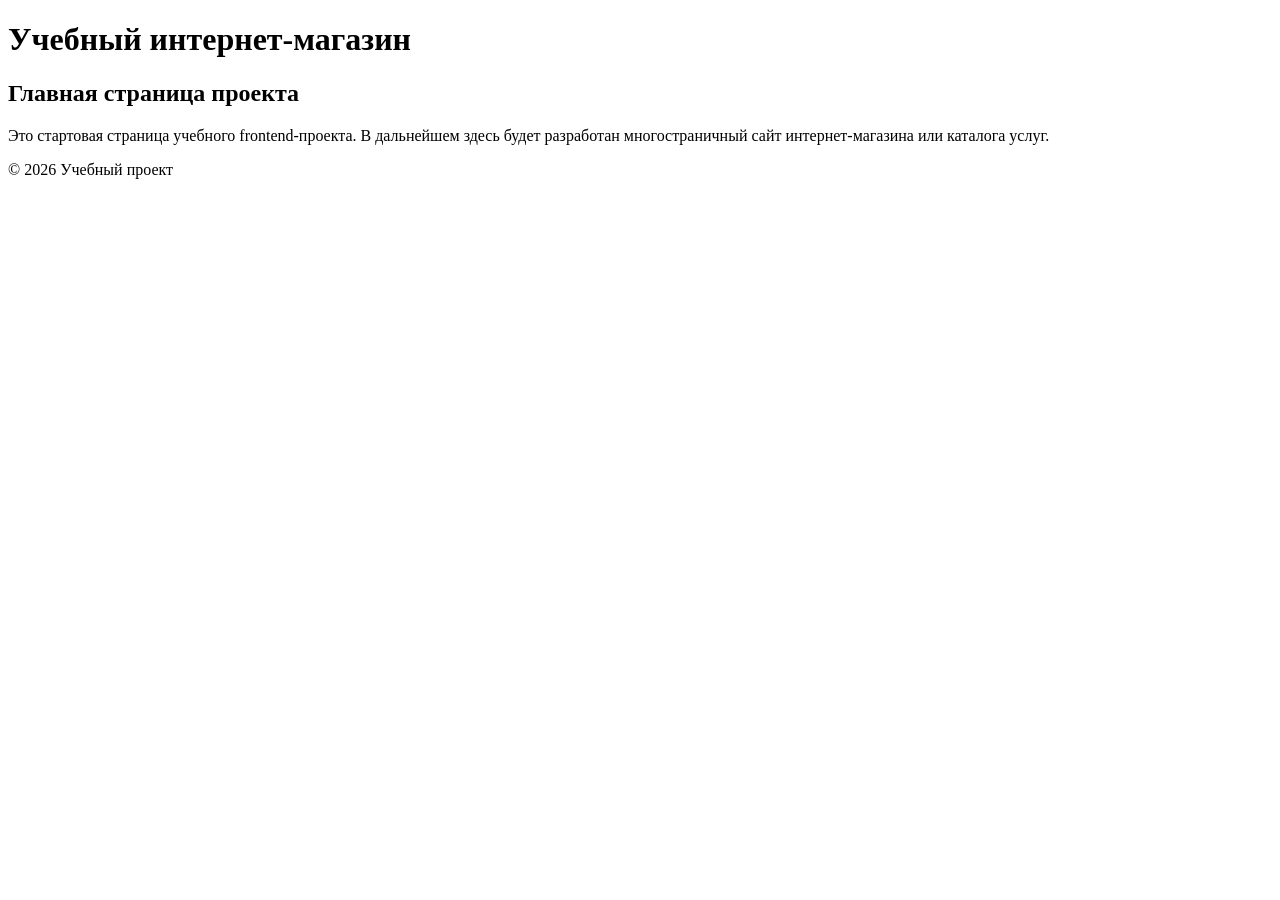
==== index.html @ 1d007cf1 "feat: initialize frontend project structure" ====
<!DOCTYPE html>
<html lang="ru">
<head>
  <meta charset="UTF-8">
  <meta name="viewport" content="width=device-width, initial-scale=1.0">
  <title>Каталог товаров</title>
  <link rel="stylesheet" href="css/style.css">
</head>
<body>
  <header>
    <h1>Учебный интернет-магазин</h1>
  </header>

  <main>
    <section>
      <h2>Главная страница проекта</h2>
      <p>
        Это стартовая страница учебного frontend-проекта.
        В дальнейшем здесь будет разработан многостраничный сайт
        интернет-магазина или каталога услуг.
      </p>
    </section>
  </main>

  <footer>
    <p>&copy; 2026 Учебный проект</p>
  </footer>
</body>
</html>
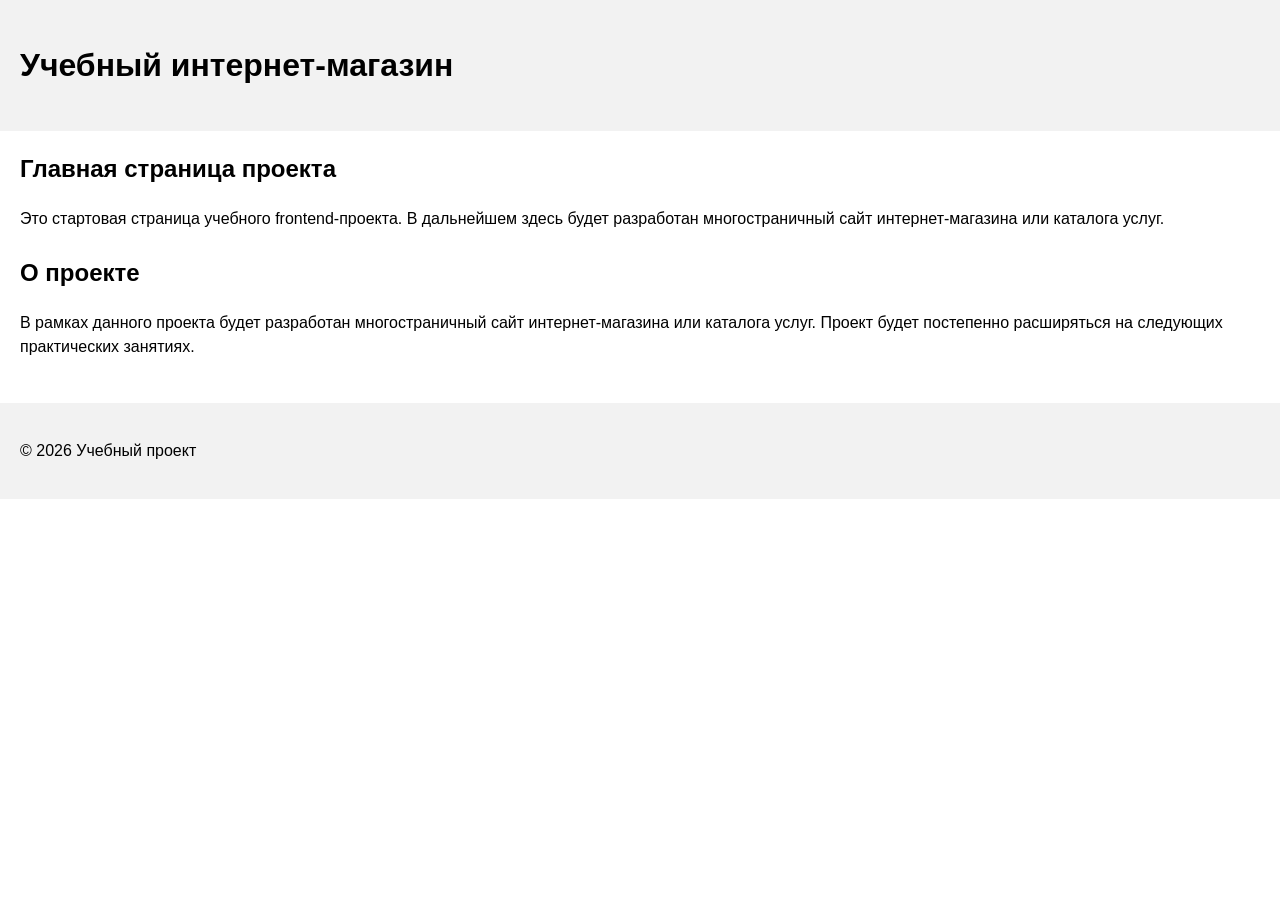
==== commit 2f9675c7: "feat: add project description section" ====
--- a/index.html
+++ b/index.html
@@ -20,7 +20,17 @@
         интернет-магазина или каталога услуг.
       </p>
     </section>
+    <section>
+  <h2>О проекте</h2>
+  <p>
+    В рамках данного проекта будет разработан многостраничный сайт
+    интернет-магазина или каталога услуг. Проект будет постепенно
+    расширяться на следующих практических занятиях.
+  </p>
+</section>
+
   </main>
+  
 
   <footer>
     <p>&copy; 2026 Учебный проект</p>
--- a/css/style.css
+++ b/css/style.css
@@ -0,0 +1,26 @@
+body {
+  margin: 0;
+  font-family: Arial, sans-serif;
+  line-height: 1.5;
+}
+
+header,
+main,
+footer {
+  padding: 20px;
+}
+
+header {
+  background-color: #f2f2f2;
+}
+
+footer {
+  background-color: #f2f2f2;
+}
+section {
+  margin-bottom: 24px;
+}
+
+section h2 {
+  margin-top: 0;
+}
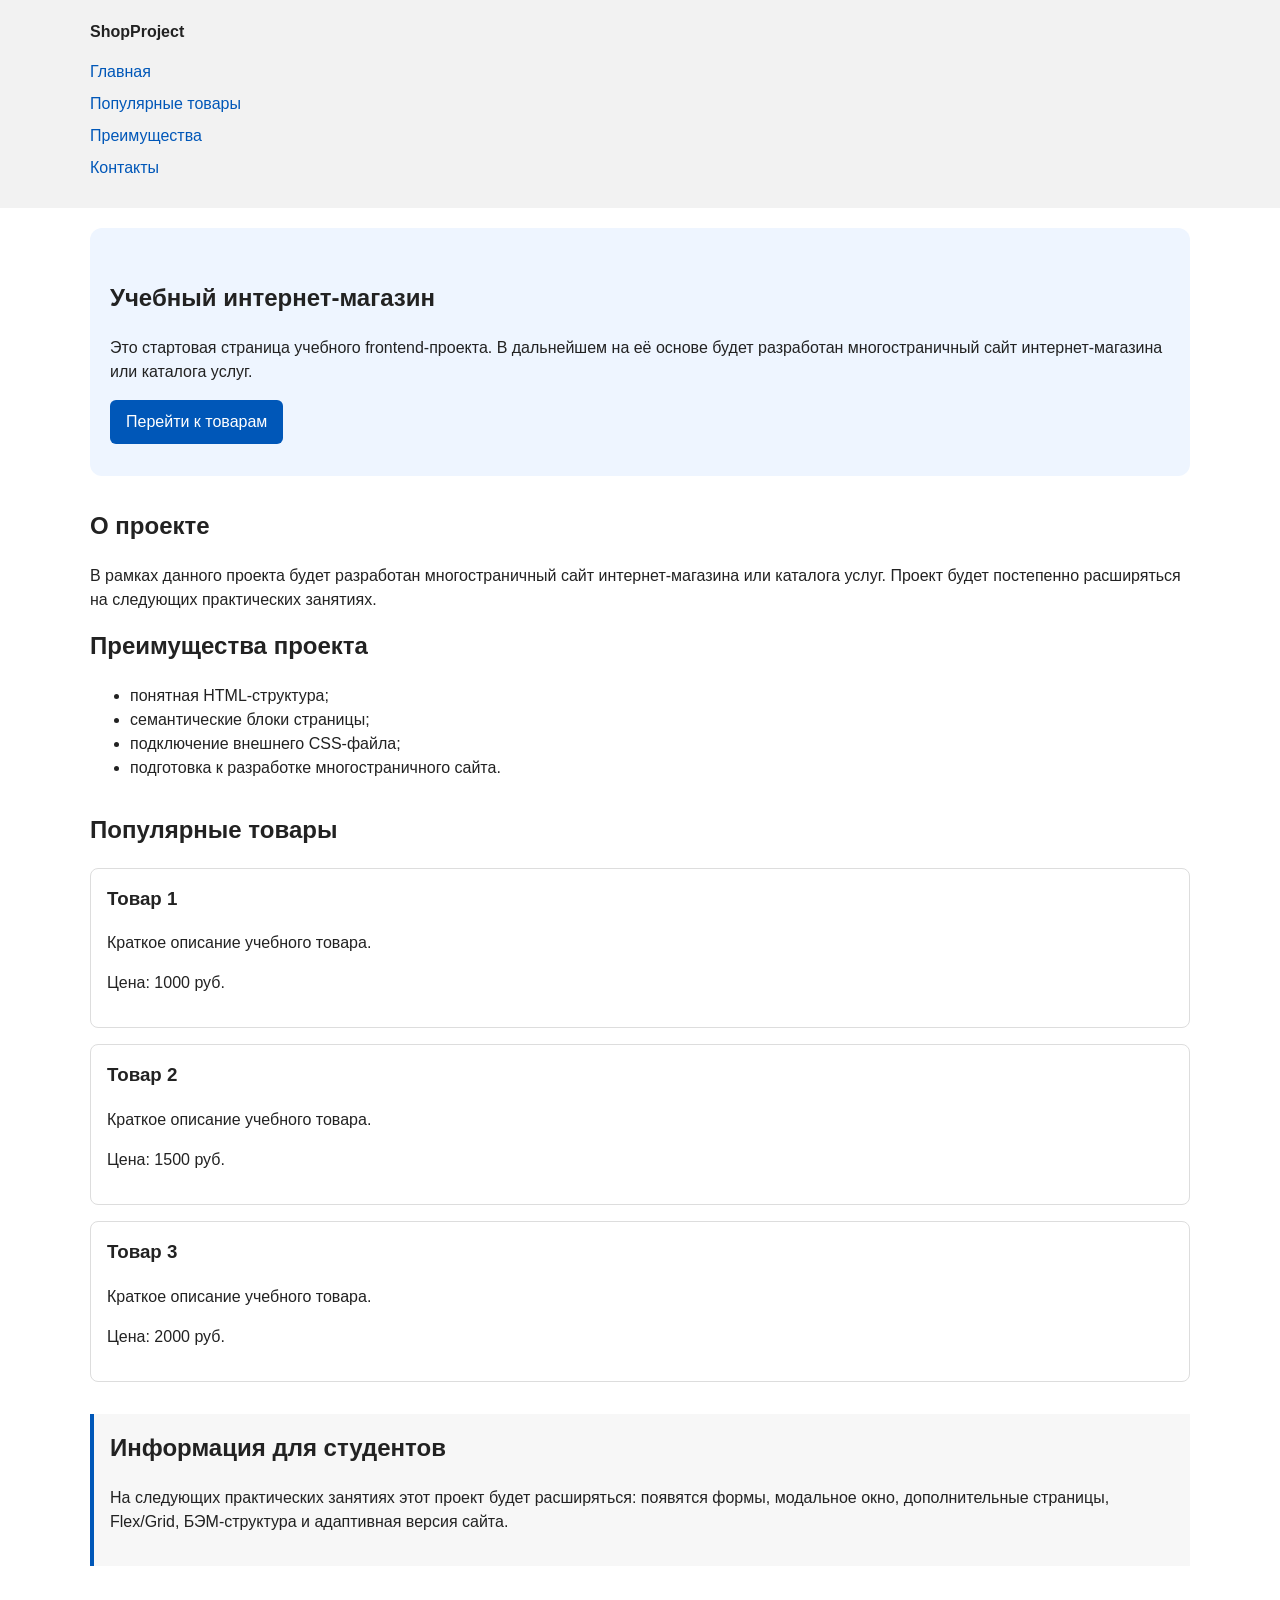
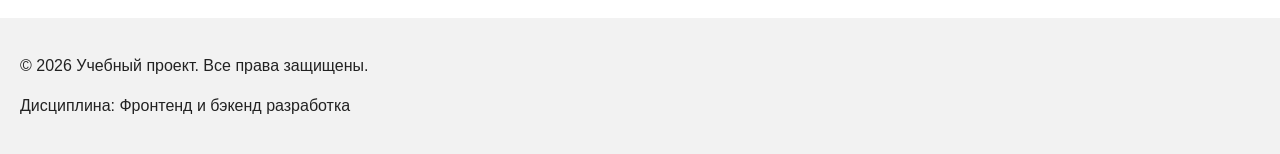
==== commit a1e73cf0: "feat: add semantic HTML structure and base CSS styles" ====
--- a/index.html
+++ b/index.html
@@ -3,37 +3,92 @@
 <head>
   <meta charset="UTF-8">
   <meta name="viewport" content="width=device-width, initial-scale=1.0">
-  <title>Каталог товаров</title>
+  <title>Учебный интернет-магазин</title>
   <link rel="stylesheet" href="css/style.css">
 </head>
 <body>
+
   <header>
-    <h1>Учебный интернет-магазин</h1>
+    <div class="site-header">
+      <a class="site-logo" href="index.html">ShopProject</a>
+      <nav class="site-nav" aria-label="Основная навигация">
+        <ul class="site-nav__list">
+          <li><a href="index.html">Главная</a></li>
+          <li><a href="#popular">Популярные товары</a></li>
+          <li><a href="#advantages">Преимущества</a></li>
+          <li><a href="#contacts">Контакты</a></li>
+        </ul>
+      </nav>
+    </div>
   </header>
 
   <main>
-    <section>
-      <h2>Главная страница проекта</h2>
+
+    <section class="hero">
+      <h1>Учебный интернет-магазин</h1>
       <p>
         Это стартовая страница учебного frontend-проекта.
-        В дальнейшем здесь будет разработан многостраничный сайт
+        В дальнейшем на её основе будет разработан многостраничный сайт
         интернет-магазина или каталога услуг.
       </p>
+      <a class="button" href="#popular">Перейти к товарам</a>
     </section>
-    <section>
-  <h2>О проекте</h2>
-  <p>
-    В рамках данного проекта будет разработан многостраничный сайт
-    интернет-магазина или каталога услуг. Проект будет постепенно
-    расширяться на следующих практических занятиях.
-  </p>
-</section>
+    
+    <section class="section">
+      <h2>О проекте</h2>
+      <p>
+        В рамках данного проекта будет разработан многостраничный сайт
+        интернет-магазина или каталога услуг. Проект будет постепенно
+        расширяться на следующих практических занятиях.
+      </p>
+
+    <section class="section" id="advantages">
+      <h2>Преимущества проекта</h2>
+      <ul class="advantages-list">
+        <li>понятная HTML-структура;</li>
+        <li>семантические блоки страницы;</li>
+        <li>подключение внешнего CSS-файла;</li>
+        <li>подготовка к разработке многостраничного сайта.</li>
+      </ul>
+    </section>
+
+    <section class="section" id="popular">
+      <h2>Популярные товары</h2>
+
+      <article class="product-card">
+        <h3>Товар 1</h3>
+        <p>Краткое описание учебного товара.</p>
+        <p>Цена: 1000 руб.</p>
+      </article>
+
+      <article class="product-card">
+        <h3>Товар 2</h3>
+        <p>Краткое описание учебного товара.</p>
+        <p>Цена: 1500 руб.</p>
+      </article>
+
+      <article class="product-card">
+        <h3>Товар 3</h3>
+        <p>Краткое описание учебного товара.</p>
+        <p>Цена: 2000 руб.</p>
+      </article>
+    </section>
+
+    <aside class="aside-info">
+      <h2>Информация для студентов</h2>
+      <p>
+        На следующих практических занятиях этот проект будет расширяться:
+        появятся формы, модальное окно, дополнительные страницы, Flex/Grid,
+        БЭМ-структура и адаптивная версия сайта.
+      </p>
+    </aside>
 
   </main>
-  
 
-  <footer>
-    <p>&copy; 2026 Учебный проект</p>
+  <footer id="contacts">
+    <p>&copy; 2026 Учебный проект. Все права защищены.</p>
+    <p>Дисциплина: Фронтенд и бэкенд разработка</p>
   </footer>
+
 </body>
-</html>
+</html>
--- a/css/style.css
+++ b/css/style.css
@@ -1,26 +1,133 @@
+/*
+  Универсальное правило для всех элементов.
+  border-box делает расчёт размеров более понятным:
+  width включает content, padding и border.
+*/
+* {
+  box-sizing: border-box;
+}
+
+/*
+  Убираем стандартный внешний отступ браузера у body.
+  Без этого вокруг страницы может появиться белая рамка.
+*/
 body {
   margin: 0;
   font-family: Arial, sans-serif;
   line-height: 1.5;
+  color: #222222;
+  background-color: #ffffff;
 }
 
+/*
+  Задаём внутренние отступы для основных областей страницы.
+*/
 header,
 main,
 footer {
   padding: 20px;
 }
 
+/* Оформляем шапку страницы */
 header {
   background-color: #f2f2f2;
 }
 
+/* Оформляем подвал страницы */
 footer {
   background-color: #f2f2f2;
 }
-section {
-  margin-bottom: 24px;
+
+
+/* Ограничиваем ширину содержимого шапки */
+.site-header {
+  max-width: 1100px;
+  margin: 0 auto;
 }
 
-section h2 {
+/* Оформляем текстовый логотип */
+.site-logo {
+  font-weight: bold;
+  text-decoration: none;
+  color: #222222;
+}
+
+/* Убираем стандартные отступы и маркеры списка навигации */
+.site-nav__list {
+  padding: 0;
+  margin: 16px 0 0;
+  list-style: none;
+}
+
+/* Расстояние между пунктами меню */
+.site-nav__list li {
+  margin-bottom: 8px;
+}
+
+/* Оформляем ссылки меню */
+.site-nav__list a {
+  color: #0057b8;
+  text-decoration: none;
+}
+
+/* Подчёркивание ссылки при наведении */
+.site-nav__list a:hover {
+  text-decoration: underline;
+}
+
+
+/* Hero-блок (первый экран) */
+.hero {
+  max-width: 1100px;
+  margin: 0 auto 32px;
+  padding: 32px 20px;
+  background-color: #eef5ff;
+  border-radius: 12px;
+}
+
+/* Общий класс для разделов страницы */
+.section {
+  max-width: 1100px;
+  margin: 0 auto 32px;
+}
+
+/* Убираем лишний верхний отступ у заголовков разделов */
+.section h2 {
   margin-top: 0;
 }
+
+
+.product-card {
+  margin-bottom: 16px;
+  padding: 16px;
+  border: 1px solid #dddddd;
+  border-radius: 8px;
+  background-color: #ffffff;
+}
+
+.product-card h3 {
+  margin-top: 0;
+}
+
+/* Кнопка-ссылка */
+.button {
+  display: inline-block;
+  padding: 10px 16px;
+  color: #ffffff;
+  background-color: #0057b8;
+  text-decoration: none;
+  border-radius: 6px;
+}
+
+.button:hover {
+  background-color: #003f86;
+}
+
+/* Блок дополнительной информации */
+.aside-info {
+  max-width: 1100px;
+  margin: 0 auto 32px;
+  padding: 16px;
+  border-left: 4px solid #0057b8;
+  background-color: #f7f7f7;
+}
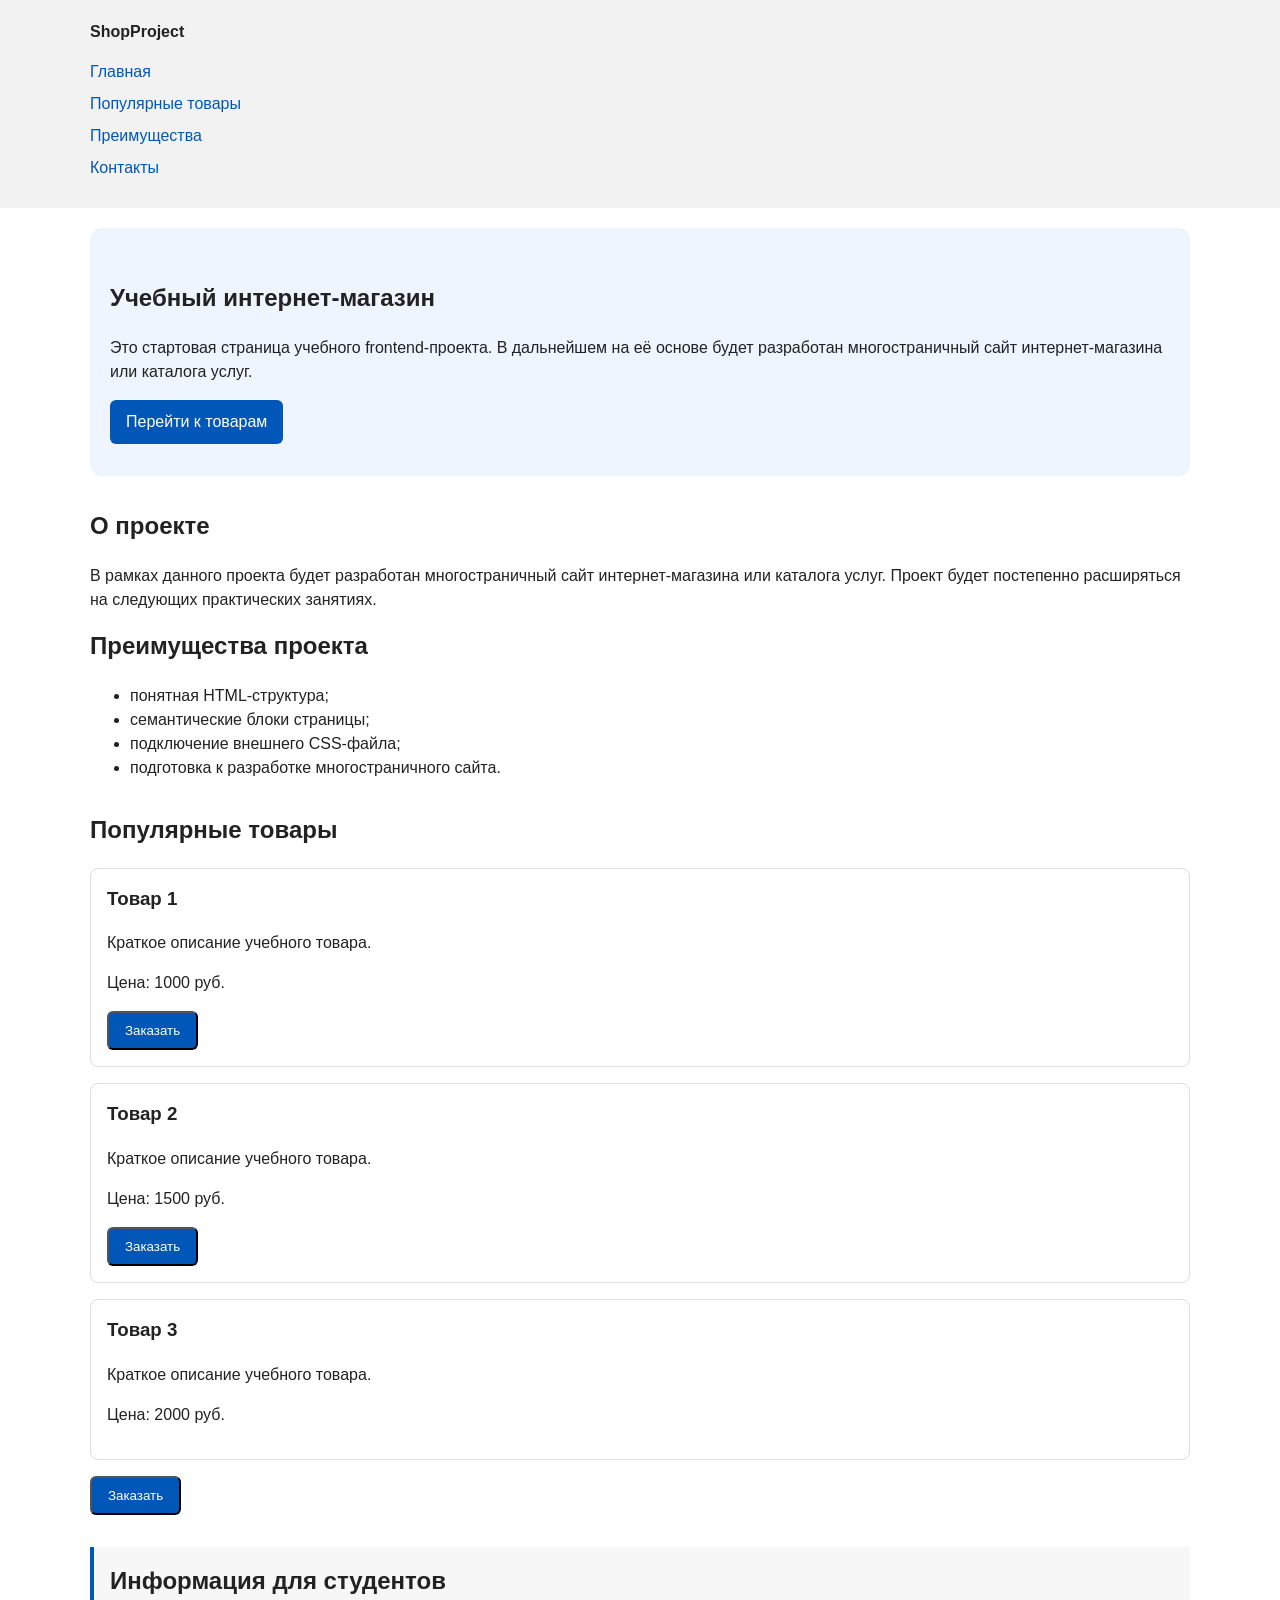
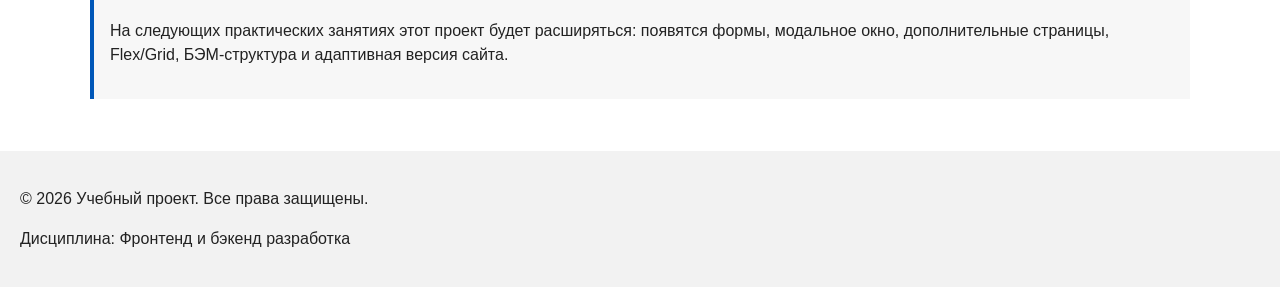
==== commit 05d10c82: "feat: add order form modal and validation" ====
--- a/index.html
+++ b/index.html
@@ -5,6 +5,7 @@
   <meta name="viewport" content="width=device-width, initial-scale=1.0">
   <title>Учебный интернет-магазин</title>
   <link rel="stylesheet" href="css/style.css">
+  <script src="js/main.js" defer></script>
 </head>
 <body>
 
@@ -59,12 +60,20 @@
         <h3>Товар 1</h3>
         <p>Краткое описание учебного товара.</p>
         <p>Цена: 1000 руб.</p>
+        <button class="button product-card__button" type="button" data-product="Товар 1">
+  Заказать
+</button>
+
       </article>
 
       <article class="product-card">
         <h3>Товар 2</h3>
         <p>Краткое описание учебного товара.</p>
         <p>Цена: 1500 руб.</p>
+        <button class="button product-card__button" type="button" data-product="Товар 2">
+  Заказать
+</button>
+
       </article>
 
       <article class="product-card">
@@ -72,6 +81,10 @@
         <p>Краткое описание учебного товара.</p>
         <p>Цена: 2000 руб.</p>
       </article>
+      <button class="button product-card__button" type="button" data-product="Товар 3">
+  Заказать
+</button>
+
     </section>
 
     <aside class="aside-info">
@@ -89,6 +102,103 @@
     <p>&copy; 2026 Учебный проект. Все права защищены.</p>
     <p>Дисциплина: Фронтенд и бэкенд разработка</p>
   </footer>
+  
+<dialog class="order-dialog" id="order-dialog" aria-labelledby="order-dialog-title">
+  <h2 id="order-dialog-title">Оформление заявки</h2>
+
+  <form class="order-form" id="order-form" action="#" method="post" novalidate>
+    <input id="selected-product" name="selected-product" type="hidden">
+
+    <div class="form-field">
+      <label for="order-name">Имя</label>
+      <input
+        id="order-name"
+        name="name"
+        type="text"
+        placeholder="Введите ваше имя"
+        minlength="2"
+        autocomplete="given-name"
+        required
+      >
+    </div>
+
+    <div class="form-field">
+      <label for="order-email">E-mail</label>
+      <input
+        id="order-email"
+        name="email"
+        type="email"
+        placeholder="example@mail.ru"
+        autocomplete="email"
+        required
+      >
+    </div>
+
+    <div class="form-field">
+      <label for="order-phone">Телефон</label>
+      <input
+        id="order-phone"
+        name="phone"
+        type="tel"
+        inputmode="tel"
+        placeholder="+7 (900) 000-00-00"
+        pattern="^\+7 \(\d{3}\) \d{3}-\d{2}-\d{2}$"
+        required
+      >
+      <small>Формат: +7 (900) 000-00-00</small>
+    </div>
+
+    <div class="form-field">
+      <label for="order-date">Дата связи</label>
+      <input
+        id="order-date"
+        name="date"
+        type="date"
+      >
+    </div>
+
+    <div class="form-field">
+      <label for="order-topic">Тема заявки</label>
+      <select id="order-topic" name="topic" required>
+        <option value="">Выберите тему</option>
+        <option value="product">Заказ товара</option>
+        <option value="consultation">Консультация</option>
+        <option value="delivery">Доставка</option>
+      </select>
+    </div>
+
+    <div class="form-field">
+      <label for="order-comment">Комментарий</label>
+      <textarea
+        id="order-comment"
+        name="comment"
+        rows="4"
+        placeholder="Укажите дополнительную информацию"
+      ></textarea>
+    </div>
+
+    <div class="form-field form-field--checkbox">
+      <label>
+        <input
+          id="order-agreement"
+          name="agreement"
+          type="checkbox"
+          required
+        >
+        Я согласен на обработку данных
+      </label>
+    </div>
+
+    <div class="form-actions">
+      <button type="button" id="close-order-dialog">Закрыть</button>
+      <button type="submit">Отправить заявку</button>
+    </div>
+  </form>
+</dialog>
+
+<p class="success-message" id="success-message" hidden>
+  Форма успешно отправлена!
+</p>
 
 </body>
 </html>
--- a/css/style.css
+++ b/css/style.css
@@ -130,4 +130,107 @@
   padding: 16px;
   border-left: 4px solid #0057b8;
   background-color: #f7f7f7;
-}+}
+
+/*
+  Модальное окно.
+  Элемент dialog сам умеет открываться поверх страницы.
+*/
+.order-dialog {
+  width: min(100% - 32px, 560px);
+  padding: 24px;
+  border: none;
+  border-radius: 12px;
+}
+
+/*
+  Затемнение фона за модальным окном.
+*/
+.order-dialog::backdrop {
+  background-color: rgba(0, 0, 0, 0.5);
+}
+
+/*
+  Поле формы.
+  Каждый блок получает нижний отступ.
+*/
+.form-field {
+  margin-bottom: 16px;
+}
+
+/*
+  Подпись поля.
+*/
+.form-field label {
+  display: block;
+  margin-bottom: 6px;
+}
+
+/*
+  Основные поля формы.
+*/
+.form-field input,
+.form-field select,
+.form-field textarea {
+  width: 100%;
+  padding: 10px 12px;
+  border: 1px solid #cccccc;
+  border-radius: 6px;
+  font: inherit;
+}
+
+/*
+  Checkbox не должен занимать всю ширину.
+*/
+.form-field input[type="checkbox"] {
+  width: auto;
+}
+
+/*
+  Подсказка под полем телефона.
+*/
+.form-field small {
+  display: block;
+  margin-top: 4px;
+  color: #666666;
+}
+
+/*
+  Видимый фокус для клавиатурной навигации.
+*/
+.form-field input:focus-visible,
+.form-field select:focus-visible,
+.form-field textarea:focus-visible,
+.form-actions button:focus-visible {
+  outline: 2px solid #0057b8;
+  outline-offset: 2px;
+}
+
+/*
+  Подсветка ошибочных полей.
+  Атрибут aria-invalid будет добавляться через JavaScript.
+*/
+[aria-invalid="true"] {
+  border-color: #b00020;
+}
+
+/*
+  Кнопки формы.
+*/
+.form-actions {
+  display: flex;
+  gap: 12px;
+  margin-top: 20px;
+}
+
+/*
+  Сообщение об успешной отправке.
+*/
+.success-message {
+  max-width: 1100px;
+  margin: 24px auto;
+  padding: 16px;
+  border-left: 4px solid #168a2f;
+  background-color: #eefaf0;
+}
+
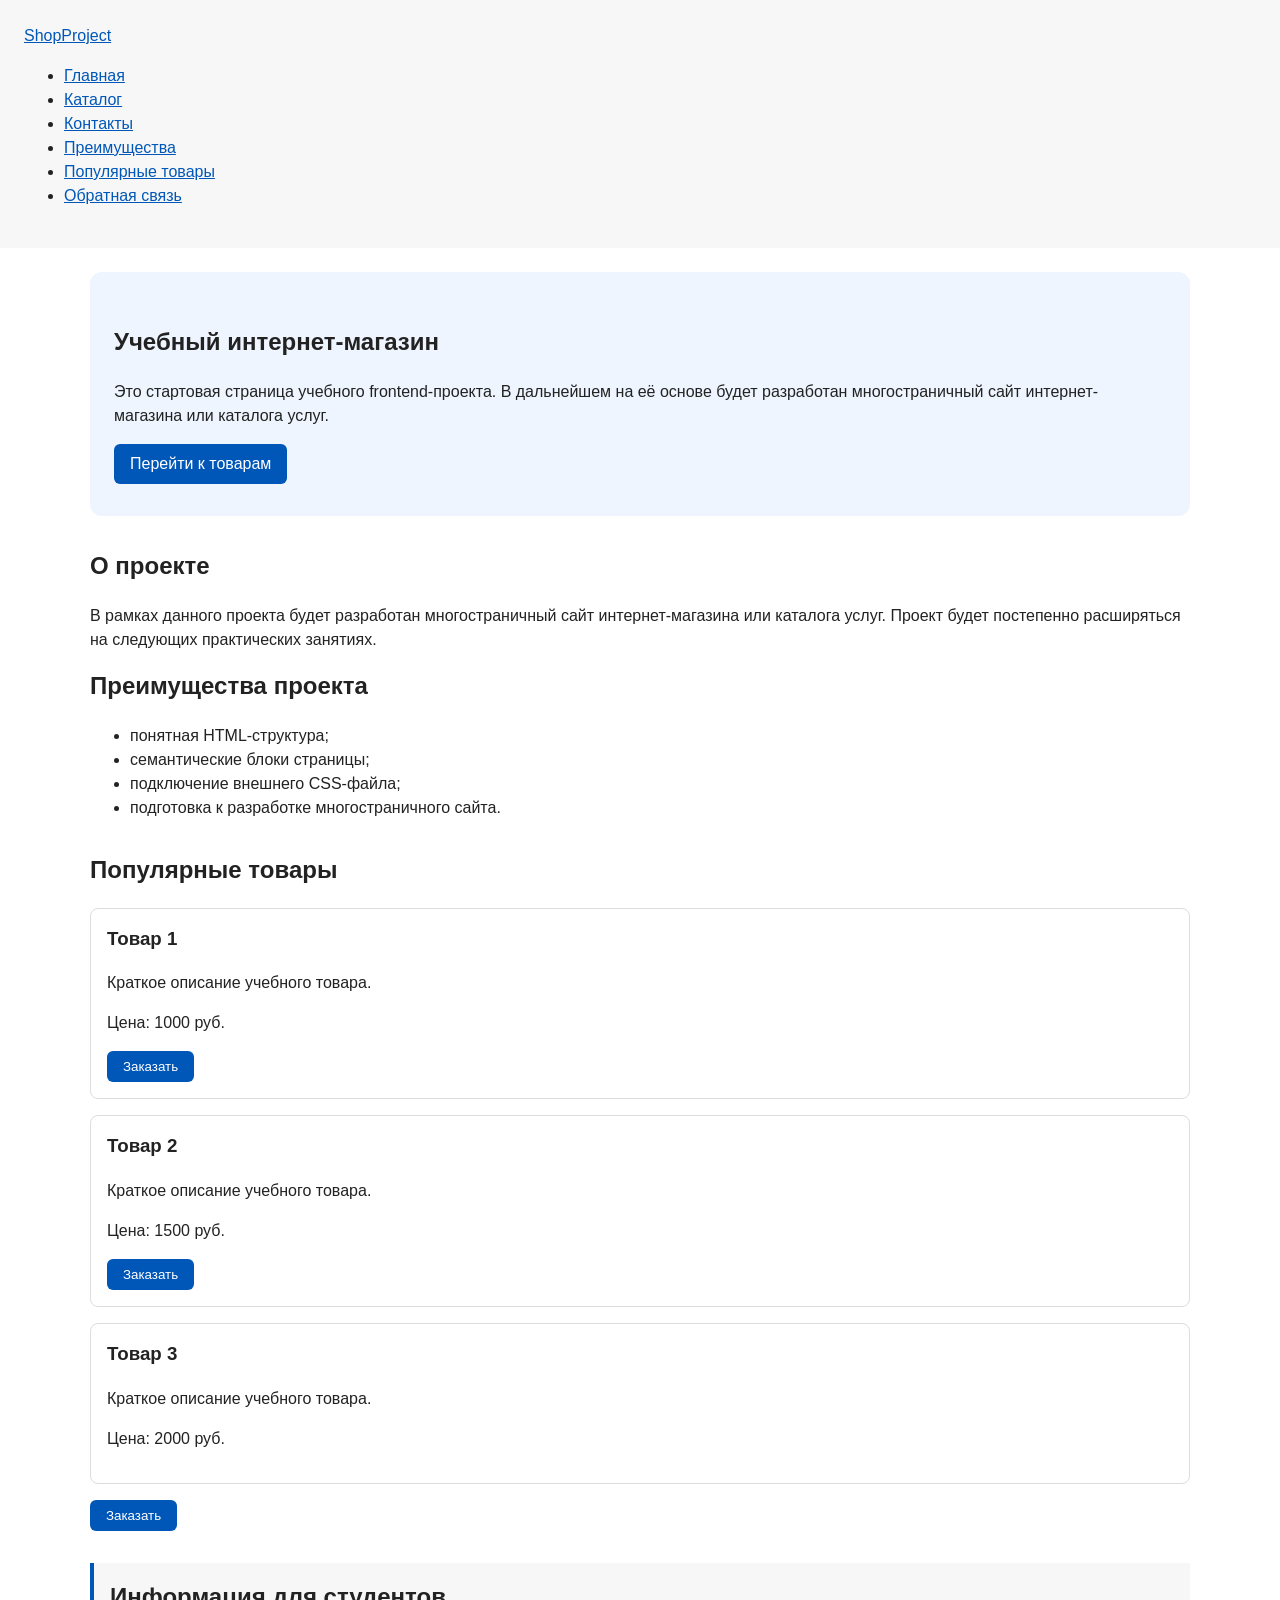
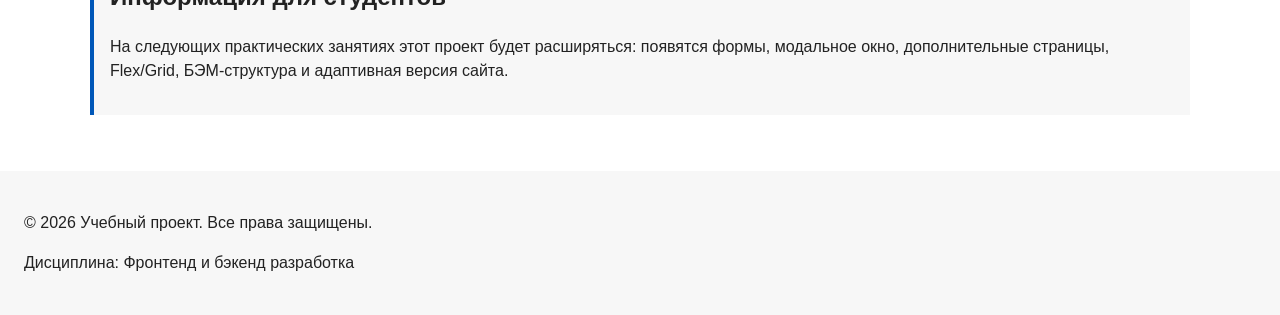
==== commit e5fe0d96: "feat: add multi-page structure navigation and anchors" ====
--- a/index.html
+++ b/index.html
@@ -13,13 +13,15 @@
     <div class="site-header">
       <a class="site-logo" href="index.html">ShopProject</a>
       <nav class="site-nav" aria-label="Основная навигация">
-        <ul class="site-nav__list">
-          <li><a href="index.html">Главная</a></li>
-          <li><a href="#popular">Популярные товары</a></li>
-          <li><a href="#advantages">Преимущества</a></li>
-          <li><a href="#contacts">Контакты</a></li>
-        </ul>
-      </nav>
+  <ul class="site-nav__list">
+    <li><a href="index.html">Главная</a></li>
+    <li><a href="catalog.html">Каталог</a></li>
+    <li><a href="contacts.html">Контакты</a></li>
+    <li><a href="index.html#advantages">Преимущества</a></li>
+    <li><a href="index.html#popular">Популярные товары</a></li>
+    <li><a href="index.html#contacts">Обратная связь</a></li>
+  </ul>
+</nav>
     </div>
   </header>
 
--- a/css/style.css
+++ b/css/style.css
@@ -1,236 +1,251 @@
-/*
-  Универсальное правило для всех элементов.
-  border-box делает расчёт размеров более понятным:
-  width включает content, padding и border.
-*/
+/* ===============================
+   1. Переменные проекта
+   =============================== */
+
+  :root {
+  /* Основные цвета проекта */
+  --color-bg: #ffffff;
+  --color-text: #222222;
+  --color-muted: #666666;
+  --color-primary: #0057b8;
+  --color-primary-dark: #003f86;
+  --color-border: #dddddd;
+  --color-surface: #f7f7f7;
+  --color-surface-accent: #eef5ff;
+  --color-danger: #b00020;
+  --color-success: #168a2f;
+  --color-success-bg: #eefaf0;
+  --color-white: #ffffff;
+
+  /* Отступы */
+  --space-xs: 4px;
+  --space-sm: 8px;
+  --space-md: 16px;
+  --space-lg: 24px;
+  --space-xl: 32px;
+
+  /* Скругления */
+  --radius-sm: 6px;
+  --radius-md: 8px;
+  --radius-lg: 12px;
+
+  /* Размеры */
+  --container-width: 1100px;
+}
+
+/* ===============================
+   2. Базовые стили
+   =============================== */
+
 * {
   box-sizing: border-box;
 }
 
-/*
-  Убираем стандартный внешний отступ браузера у body.
-  Без этого вокруг страницы может появиться белая рамка.
-*/
 body {
   margin: 0;
   font-family: Arial, sans-serif;
   line-height: 1.5;
-  color: #222222;
-  background-color: #ffffff;
-}
-
-/*
-  Задаём внутренние отступы для основных областей страницы.
-*/
+  color: var(--color-text);
+  background-color: var(--color-bg);
+}
+
 header,
 main,
 footer {
-  padding: 20px;
-}
-
-/* Оформляем шапку страницы */
+  padding: var(--space-lg);
+}
+
 header {
-  background-color: #f2f2f2;
-}
-
-/* Оформляем подвал страницы */
+  background-color: var(--color-surface);
+}
+
 footer {
-  background-color: #f2f2f2;
-}
-
-
-/* Ограничиваем ширину содержимого шапки */
-.site-header {
-  max-width: 1100px;
-  margin: 0 auto;
-}
-
-/* Оформляем текстовый логотип */
-.site-logo {
-  font-weight: bold;
+  background-color: var(--color-surface);
+}
+
+
+/* ===============================
+   3. Общие элементы интерфейса
+   =============================== */
+
+a {
+  color: var(--color-primary);
+}
+
+a:hover {
+  color: var(--color-primary-dark);
+}
+
+a:focus-visible {
+  outline: 2px solid var(--color-primary);
+  outline-offset: 3px;
+}
+
+.button {
+  display: inline-block;
+  padding: var(--space-sm) var(--space-md);
+  color: var(--color-white);
+  background-color: var(--color-primary);
   text-decoration: none;
-  color: #222222;
-}
-
-/* Убираем стандартные отступы и маркеры списка навигации */
-.site-nav__list {
-  padding: 0;
-  margin: 16px 0 0;
-  list-style: none;
-}
-
-/* Расстояние между пунктами меню */
-.site-nav__list li {
-  margin-bottom: 8px;
-}
-
-/* Оформляем ссылки меню */
-.site-nav__list a {
-  color: #0057b8;
-  text-decoration: none;
-}
-
-/* Подчёркивание ссылки при наведении */
-.site-nav__list a:hover {
-  text-decoration: underline;
-}
-
-
-/* Hero-блок (первый экран) */
+  border: none;
+  border-radius: var(--radius-sm);
+  cursor: pointer;
+}
+
+.button:hover {
+  background-color: var(--color-primary-dark);
+}
+
+.button:focus-visible {
+  outline: 2px solid var(--color-primary);
+  outline-offset: 3px;
+}
+
+.button:disabled {
+  opacity: 0.6;
+  cursor: not-allowed;
+}
+
+/* ===============================
+   4. Компоненты страницы
+   =============================== */
+
 .hero {
-  max-width: 1100px;
-  margin: 0 auto 32px;
-  padding: 32px 20px;
-  background-color: #eef5ff;
-  border-radius: 12px;
-}
-
-/* Общий класс для разделов страницы */
+  max-width: var(--container-width);
+  margin: 0 auto var(--space-xl);
+  padding: var(--space-xl) var(--space-lg);
+  background-color: var(--color-surface-accent);
+  border-radius: var(--radius-lg);
+}
+
 .section {
-  max-width: 1100px;
-  margin: 0 auto 32px;
-}
-
-/* Убираем лишний верхний отступ у заголовков разделов */
+  max-width: var(--container-width);
+  margin: 0 auto var(--space-xl);
+}
+
 .section h2 {
   margin-top: 0;
 }
 
-
 .product-card {
-  margin-bottom: 16px;
-  padding: 16px;
-  border: 1px solid #dddddd;
-  border-radius: 8px;
-  background-color: #ffffff;
+  margin-bottom: var(--space-md);
+  padding: var(--space-md);
+  border: 1px solid var(--color-border);
+  border-radius: var(--radius-md);
+  background-color: var(--color-bg);
+}
+
+.product-card:hover {
+  border-color: var(--color-primary);
 }
 
 .product-card h3 {
   margin-top: 0;
 }
 
-/* Кнопка-ссылка */
-.button {
-  display: inline-block;
-  padding: 10px 16px;
-  color: #ffffff;
-  background-color: #0057b8;
-  text-decoration: none;
-  border-radius: 6px;
-}
-
-.button:hover {
-  background-color: #003f86;
-}
-
-/* Блок дополнительной информации */
 .aside-info {
-  max-width: 1100px;
-  margin: 0 auto 32px;
-  padding: 16px;
-  border-left: 4px solid #0057b8;
-  background-color: #f7f7f7;
-}
-
-/*
-  Модальное окно.
-  Элемент dialog сам умеет открываться поверх страницы.
-*/
+  max-width: var(--container-width);
+  margin: 0 auto var(--space-xl);
+  padding: var(--space-md);
+  border-left: 4px solid var(--color-primary);
+  background-color: var(--color-surface);
+}
+
+/* ===============================
+   5. Форма и модальное окно
+   =============================== */
+
 .order-dialog {
   width: min(100% - 32px, 560px);
-  padding: 24px;
+  padding: var(--space-lg);
   border: none;
-  border-radius: 12px;
-}
-
-/*
-  Затемнение фона за модальным окном.
-*/
+  border-radius: var(--radius-lg);
+}
+
 .order-dialog::backdrop {
   background-color: rgba(0, 0, 0, 0.5);
 }
 
-/*
-  Поле формы.
-  Каждый блок получает нижний отступ.
-*/
 .form-field {
-  margin-bottom: 16px;
-}
-
-/*
-  Подпись поля.
-*/
+  margin-bottom: var(--space-md);
+}
+
 .form-field label {
   display: block;
-  margin-bottom: 6px;
-}
-
-/*
-  Основные поля формы.
-*/
+  margin-bottom: var(--space-xs);
+}
+
 .form-field input,
 .form-field select,
 .form-field textarea {
   width: 100%;
   padding: 10px 12px;
-  border: 1px solid #cccccc;
-  border-radius: 6px;
+  border: 1px solid var(--color-border);
+  border-radius: var(--radius-sm);
   font: inherit;
 }
 
-/*
-  Checkbox не должен занимать всю ширину.
-*/
 .form-field input[type="checkbox"] {
   width: auto;
 }
 
-/*
-  Подсказка под полем телефона.
-*/
 .form-field small {
   display: block;
-  margin-top: 4px;
-  color: #666666;
-}
-
-/*
-  Видимый фокус для клавиатурной навигации.
-*/
+  margin-top: var(--space-xs);
+  color: var(--color-muted);
+}
+
+.form-field input:hover,
+.form-field select:hover,
+.form-field textarea:hover {
+  border-color: var(--color-primary);
+}
+
 .form-field input:focus-visible,
 .form-field select:focus-visible,
 .form-field textarea:focus-visible,
 .form-actions button:focus-visible {
-  outline: 2px solid #0057b8;
-  outline-offset: 2px;
-}
-
-/*
-  Подсветка ошибочных полей.
-  Атрибут aria-invalid будет добавляться через JavaScript.
-*/
+  outline: 2px solid var(--color-primary);
+  outline-offset: 3px;
+}
+
 [aria-invalid="true"] {
-  border-color: #b00020;
-}
-
-/*
-  Кнопки формы.
-*/
-.form-actions {
-  display: flex;
-  gap: 12px;
-  margin-top: 20px;
-}
-
-/*
-  Сообщение об успешной отправке.
-*/
+  border-color: var(--color-danger);
+}
+
 .success-message {
-  max-width: 1100px;
-  margin: 24px auto;
-  padding: 16px;
-  border-left: 4px solid #168a2f;
-  background-color: #eefaf0;
-}
-
+  max-width: var(--container-width);
+  margin: var(--space-lg) auto;
+  padding: var(--space-md);
+  border-left: 4px solid var(--color-success);
+  background-color: var(--color-success-bg);
+}
+
+/* ===============================
+   6. Навигация, якоря и хлебные крошки
+   =============================== */
+html {
+  scroll-behavior: smooth;
+}
+
+:target {
+  outline: 2px dashed var(--color-primary);
+  outline-offset: 4px;
+}
+
+.breadcrumbs {
+  max-width: var(--container-width);
+  margin: 0 auto var(--space-md);
+  font-size: 14px;
+  color: var(--color-muted);
+}
+
+.breadcrumbs a {
+  color: var(--color-primary);
+}
+
+.breadcrumbs span::before {
+  content: " / ";
+  color: var(--color-muted);
+}
+
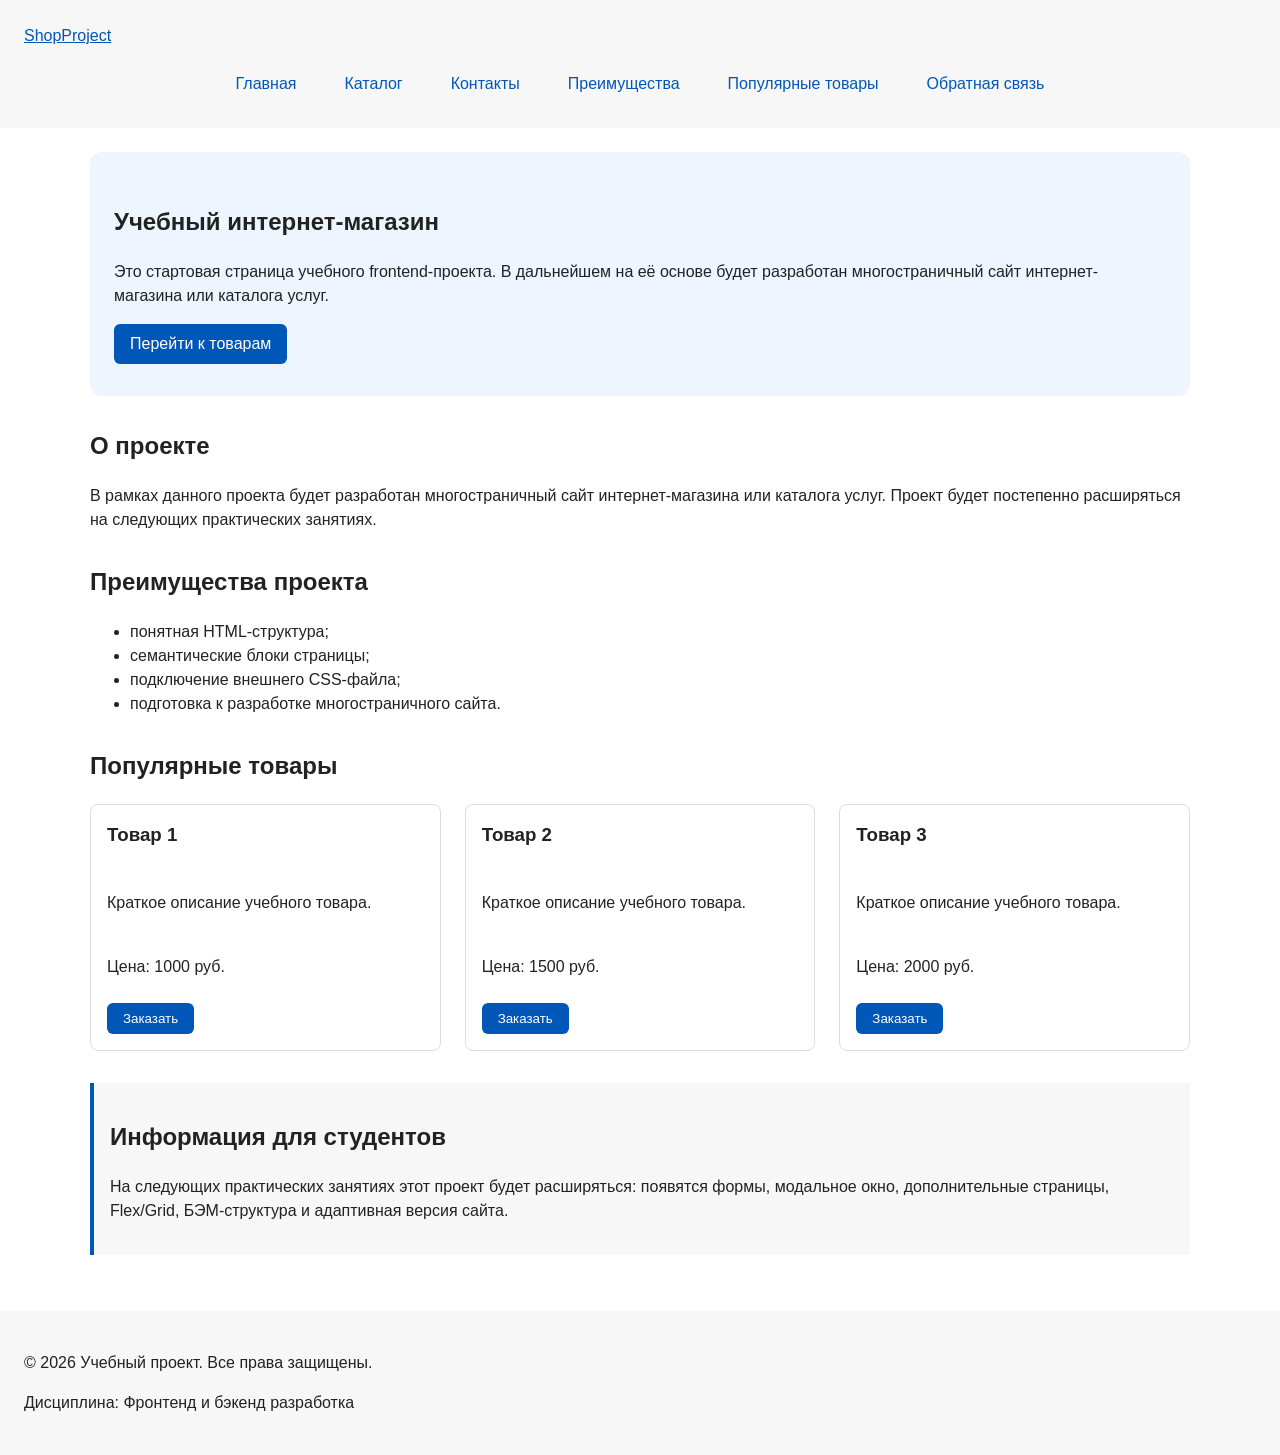
==== commit 1c285591: "feat: add flex navigation and grid catalog layout" ====
--- a/index.html
+++ b/index.html
@@ -44,7 +44,7 @@
         интернет-магазина или каталога услуг. Проект будет постепенно
         расширяться на следующих практических занятиях.
       </p>
-
+    </section>
     <section class="section" id="advantages">
       <h2>Преимущества проекта</h2>
       <ul class="advantages-list">
@@ -56,38 +56,38 @@
     </section>
 
     <section class="section" id="popular">
-      <h2>Популярные товары</h2>
-
-      <article class="product-card">
-        <h3>Товар 1</h3>
-        <p>Краткое описание учебного товара.</p>
-        <p>Цена: 1000 руб.</p>
-        <button class="button product-card__button" type="button" data-product="Товар 1">
-  Заказать
-</button>
-
-      </article>
-
-      <article class="product-card">
-        <h3>Товар 2</h3>
-        <p>Краткое описание учебного товара.</p>
-        <p>Цена: 1500 руб.</p>
-        <button class="button product-card__button" type="button" data-product="Товар 2">
-  Заказать
-</button>
-
-      </article>
-
-      <article class="product-card">
-        <h3>Товар 3</h3>
-        <p>Краткое описание учебного товара.</p>
-        <p>Цена: 2000 руб.</p>
-      </article>
+  <h2>Популярные товары</h2>
+
+  <div class="products-grid">
+    <article class="product-card">
+      <h3>Товар 1</h3>
+      <p>Краткое описание учебного товара.</p>
+      <p>Цена: 1000 руб.</p>
+      <button class="button product-card__button" type="button" data-product="Товар 1">
+        Заказать
+      </button>
+    </article>
+
+    <article class="product-card">
+      <h3>Товар 2</h3>
+      <p>Краткое описание учебного товара.</p>
+      <p>Цена: 1500 руб.</p>
+      <button class="button product-card__button" type="button" data-product="Товар 2">
+        Заказать
+      </button>
+    </article>
+
+    <article class="product-card">
+      <h3>Товар 3</h3>
+      <p>Краткое описание учебного товара.</p>
+      <p>Цена: 2000 руб.</p>
       <button class="button product-card__button" type="button" data-product="Товар 3">
-  Заказать
-</button>
-
-    </section>
+        Заказать
+      </button>
+    </article>
+  </div>
+</section>
+
 
     <aside class="aside-info">
       <h2>Информация для студентов</h2>
--- a/css/style.css
+++ b/css/style.css
@@ -128,11 +128,19 @@
 }
 
 .product-card {
-  margin-bottom: var(--space-md);
+  display: flex;
+  flex-direction: column;
+  gap: var(--space-sm);
+  margin-bottom: 0;
   padding: var(--space-md);
   border: 1px solid var(--color-border);
   border-radius: var(--radius-md);
   background-color: var(--color-bg);
+}
+
+.product-card .button {
+  margin-top: auto;
+  align-self: flex-start;
 }
 
 .product-card:hover {
@@ -249,3 +257,82 @@
   color: var(--color-muted);
 }
 
+.site-nav__list {
+  display: flex;
+  flex-wrap: wrap;
+  justify-content: center;
+  align-items: center;
+  gap: var(--space-md);
+  padding: 0;
+  margin: var(--space-md) 0 0;
+  list-style: none;
+}
+
+.site-nav__list a {
+  display: inline-block;
+  padding: var(--space-sm) var(--space-md);
+  color: var(--color-primary);
+  text-decoration: none;
+  border-radius: var(--radius-sm);
+}
+
+.site-nav__list a:hover {
+  color: var(--color-white);
+  background-color: var(--color-primary);
+}
+
+.products-grid {
+  display: grid;
+  grid-template-columns: repeat(3, 1fr);
+  gap: var(--space-lg);
+}
+
+.catalog-layout {
+  max-width: var(--container-width);
+  margin: 0 auto var(--space-xl);
+  display: grid;
+  grid-template-columns: 260px 1fr;
+  grid-template-areas: "filters products";
+  gap: var(--space-lg);
+}
+
+.catalog-filters {
+  grid-area: filters;
+  padding: var(--space-md);
+  border: 1px solid var(--color-border);
+  border-radius: var(--radius-md);
+  background-color: var(--color-surface);
+}
+
+.catalog-products {
+  grid-area: products;
+}
+
+.filters-form {
+  display: grid;
+  gap: var(--space-md);
+}
+
+.filters-form fieldset {
+  margin: 0;
+  padding: var(--space-md);
+  border: 1px solid var(--color-border);
+  border-radius: var(--radius-sm);
+}
+
+.filters-form legend {
+  font-weight: 700;
+}
+
+.filters-form label {
+  display: block;
+  margin-bottom: var(--space-sm);
+}
+
+.filters-form input[type="number"] {
+  width: 100%;
+  padding: 8px 10px;
+  border: 1px solid var(--color-border);
+  border-radius: var(--radius-sm);
+  font: inherit;
+}
